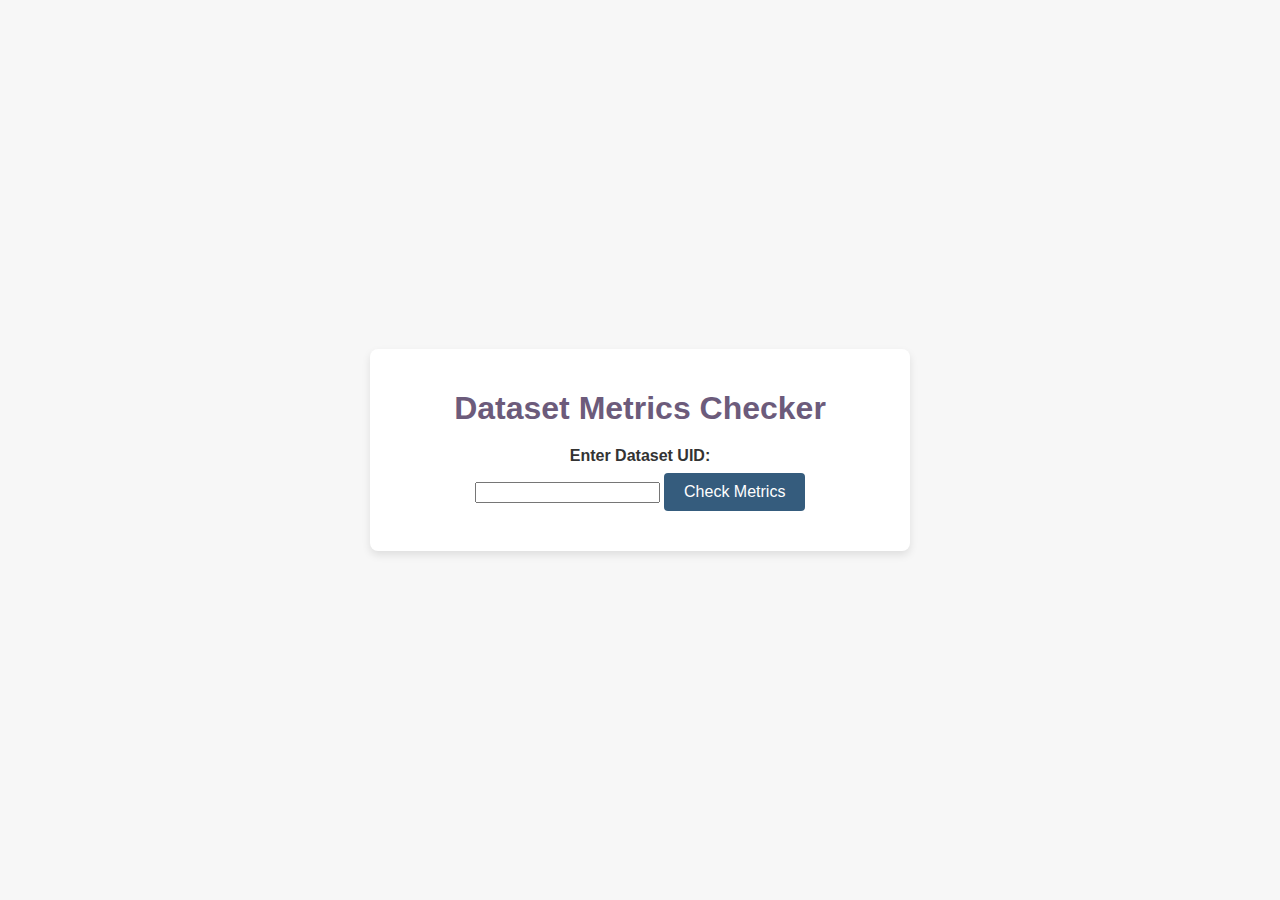
==== templates/index.html @ c0ed17c0 "Added webapp" ====
<!DOCTYPE html>
<html lang="en">
<head>
    <meta charset="UTF-8">
    <meta name="viewport" content="width=device-width, initial-scale=1.0">
    <title>Dataset Metrics Checker</title>
    <link rel="stylesheet" href="/static/css/styles.css">
</head>
<body>
    <div class="container">
        <h1>Dataset Metrics Checker</h1>
        <form id="uidForm">
            <label for="datasetUID">Enter Dataset UID:</label>
            <input type="text" id="datasetUID" name="datasetUID" required>
            <button type="submit">Check Metrics</button>
        </form>
        <div id="results"></div>
    </div>
    <script src="/static/js/metrics.js"></script>
</body>
</html>
---- static/css/styles.css ----
body {
    font-family: Arial, sans-serif;
    background-color: #f7f7f7;
    color: #333;
    display: flex;
    justify-content: center;
    align-items: center;
    height: 100vh;
    margin: 0;
}

.container {
    background-color: #fff;
    padding: 20px;
    border-radius: 8px;
    box-shadow: 0 4px 8px rgba(0, 0, 0, 0.1);
    max-width: 500px;
    width: 100%;
    text-align: center;
}

h1 {
    color: #6c5b7b;
    margin-bottom: 20px;
}

form {
    margin-bottom: 20px;
}

label {
    display: block;
    margin-bottom: 8px;
    font-weight: bold;
}

input[type="url"] {
    width: calc(100% - 22px);
    padding: 10px;
    margin-bottom: 10px;
    border: 1px solid #ddd;
    border-radius: 4px;
}

button {
    background-color: #355c7d;
    color: #fff;
    padding: 10px 20px;
    border: none;
    border-radius: 4px;
    cursor: pointer;
    font-size: 16px;
}

button:hover {
    background-color: #6c5b7b;
}

#results {
    display: none;
    margin-top: 20px;
}

.result-item {
    background-color: #f8f9fa;
    border: 1px solid #e9ecef;
    border-radius: 4px;
    padding: 10px;
    margin-bottom: 10px;
}

.metric-name {
    font-size: 18px;
    color: #355c7d;
    margin-bottom: 5px;
}

.result-item .grade {
    font-weight: bold;
    color: #3c763d;
}

.result-item .message {
    margin-top: 5px;
}

.result-item .possible-standards,
.result-item .adherence {
    margin-top: 5px;
    font-style: italic;
}
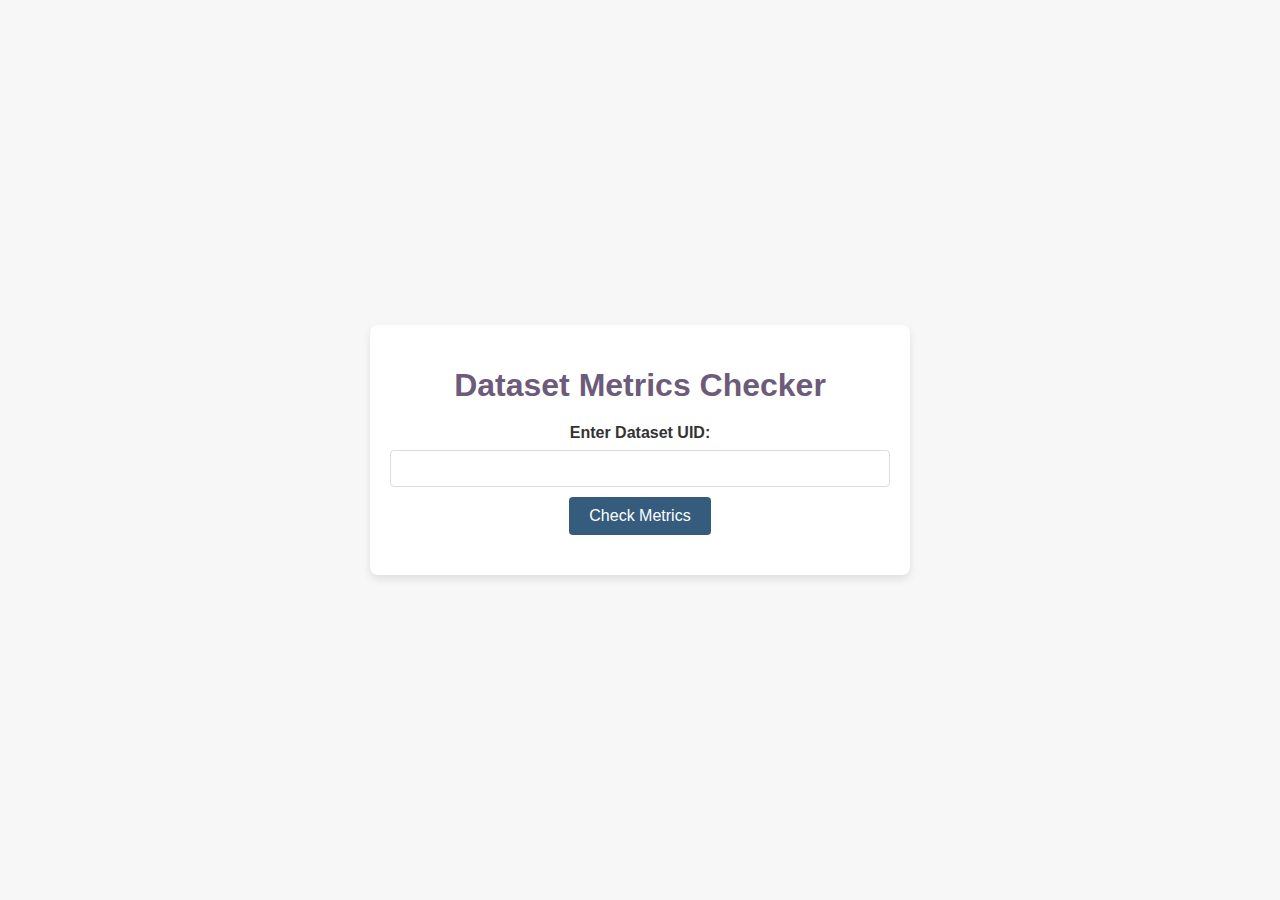
==== commit f3e162cb: "Updated webapp" ====
--- a/templates/index.html
+++ b/templates/index.html
@@ -7,6 +7,7 @@
     <link rel="stylesheet" href="/static/css/styles.css">
 </head>
 <body>
+    <div id="loading" class="loading">Loading...</div>
     <div class="container">
         <h1>Dataset Metrics Checker</h1>
         <form id="uidForm">
--- a/static/css/styles.css
+++ b/static/css/styles.css
@@ -7,6 +7,7 @@
     align-items: center;
     height: 100vh;
     margin: 0;
+    overflow: hidden;
 }
 
 .container {
@@ -17,6 +18,8 @@
     max-width: 500px;
     width: 100%;
     text-align: center;
+    overflow-y: auto;
+    max-height: 80vh; /* Allow scrolling within the container */
 }
 
 h1 {
@@ -34,7 +37,7 @@
     font-weight: bold;
 }
 
-input[type="url"] {
+input[type="text"] {
     width: calc(100% - 22px);
     padding: 10px;
     margin-bottom: 10px;
@@ -89,3 +92,18 @@
     margin-top: 5px;
     font-style: italic;
 }
+
+.loading {
+    display: none;
+    position: fixed;
+    left: 0;
+    top: 0;
+    width: 100%;
+    height: 100%;
+    background-color: rgba(255, 255, 255, 0.8);
+    justify-content: center;
+    align-items: center;
+    font-size: 24px;
+    color: #355c7d;
+    z-index: 1000; /* Ensure it is above other content */
+}
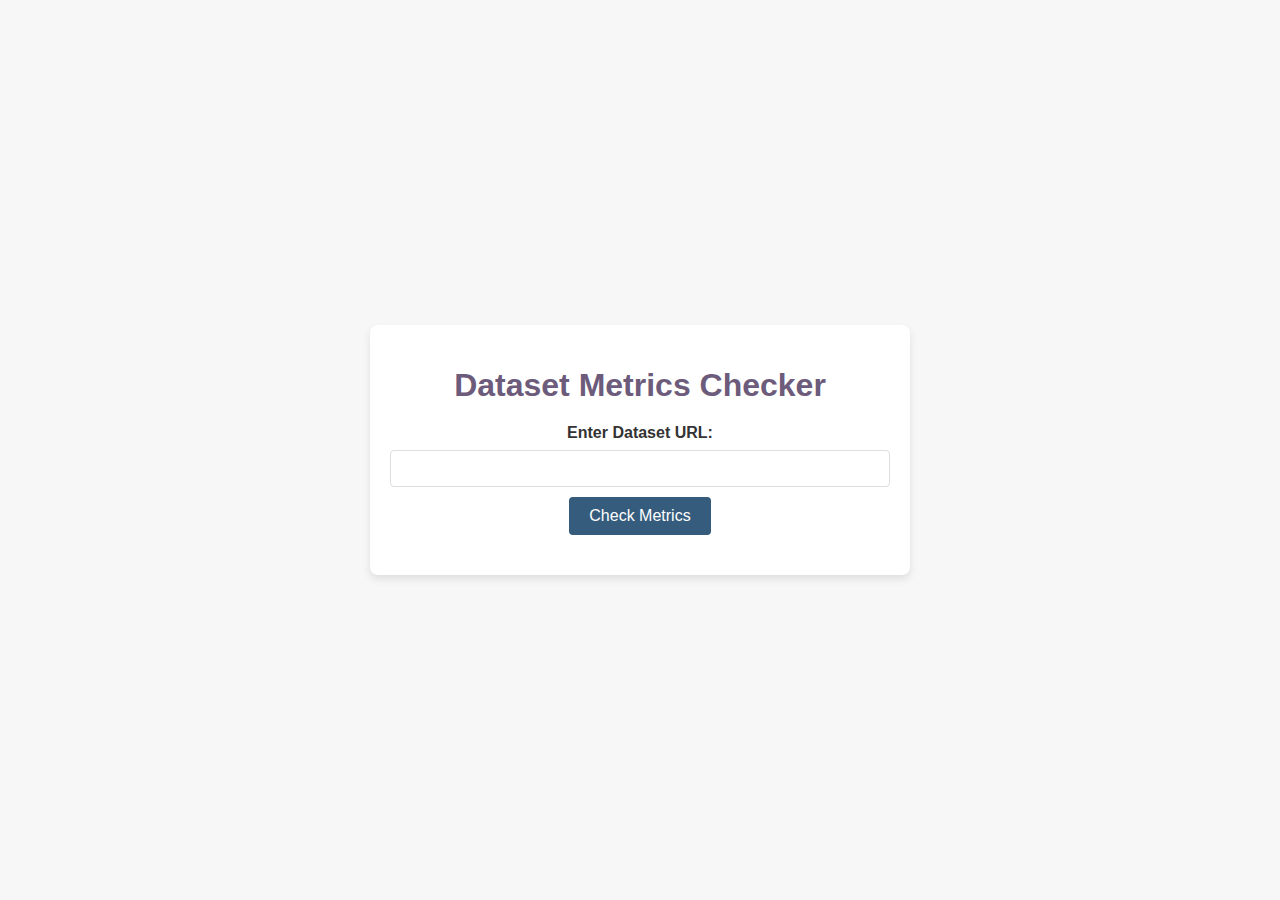
==== commit 8b1d2136: "Webapp Webflow" ====
--- a/templates/index.html
+++ b/templates/index.html
@@ -11,8 +11,8 @@
     <div class="container">
         <h1>Dataset Metrics Checker</h1>
         <form id="uidForm">
-            <label for="datasetUID">Enter Dataset UID:</label>
-            <input type="text" id="datasetUID" name="datasetUID" required>
+            <label for="datasetURL">Enter Dataset URL:</label>
+            <input type="text" id="datasetURL" name="datasetURL" required>
             <button type="submit">Check Metrics</button>
         </form>
         <div id="results"></div>
